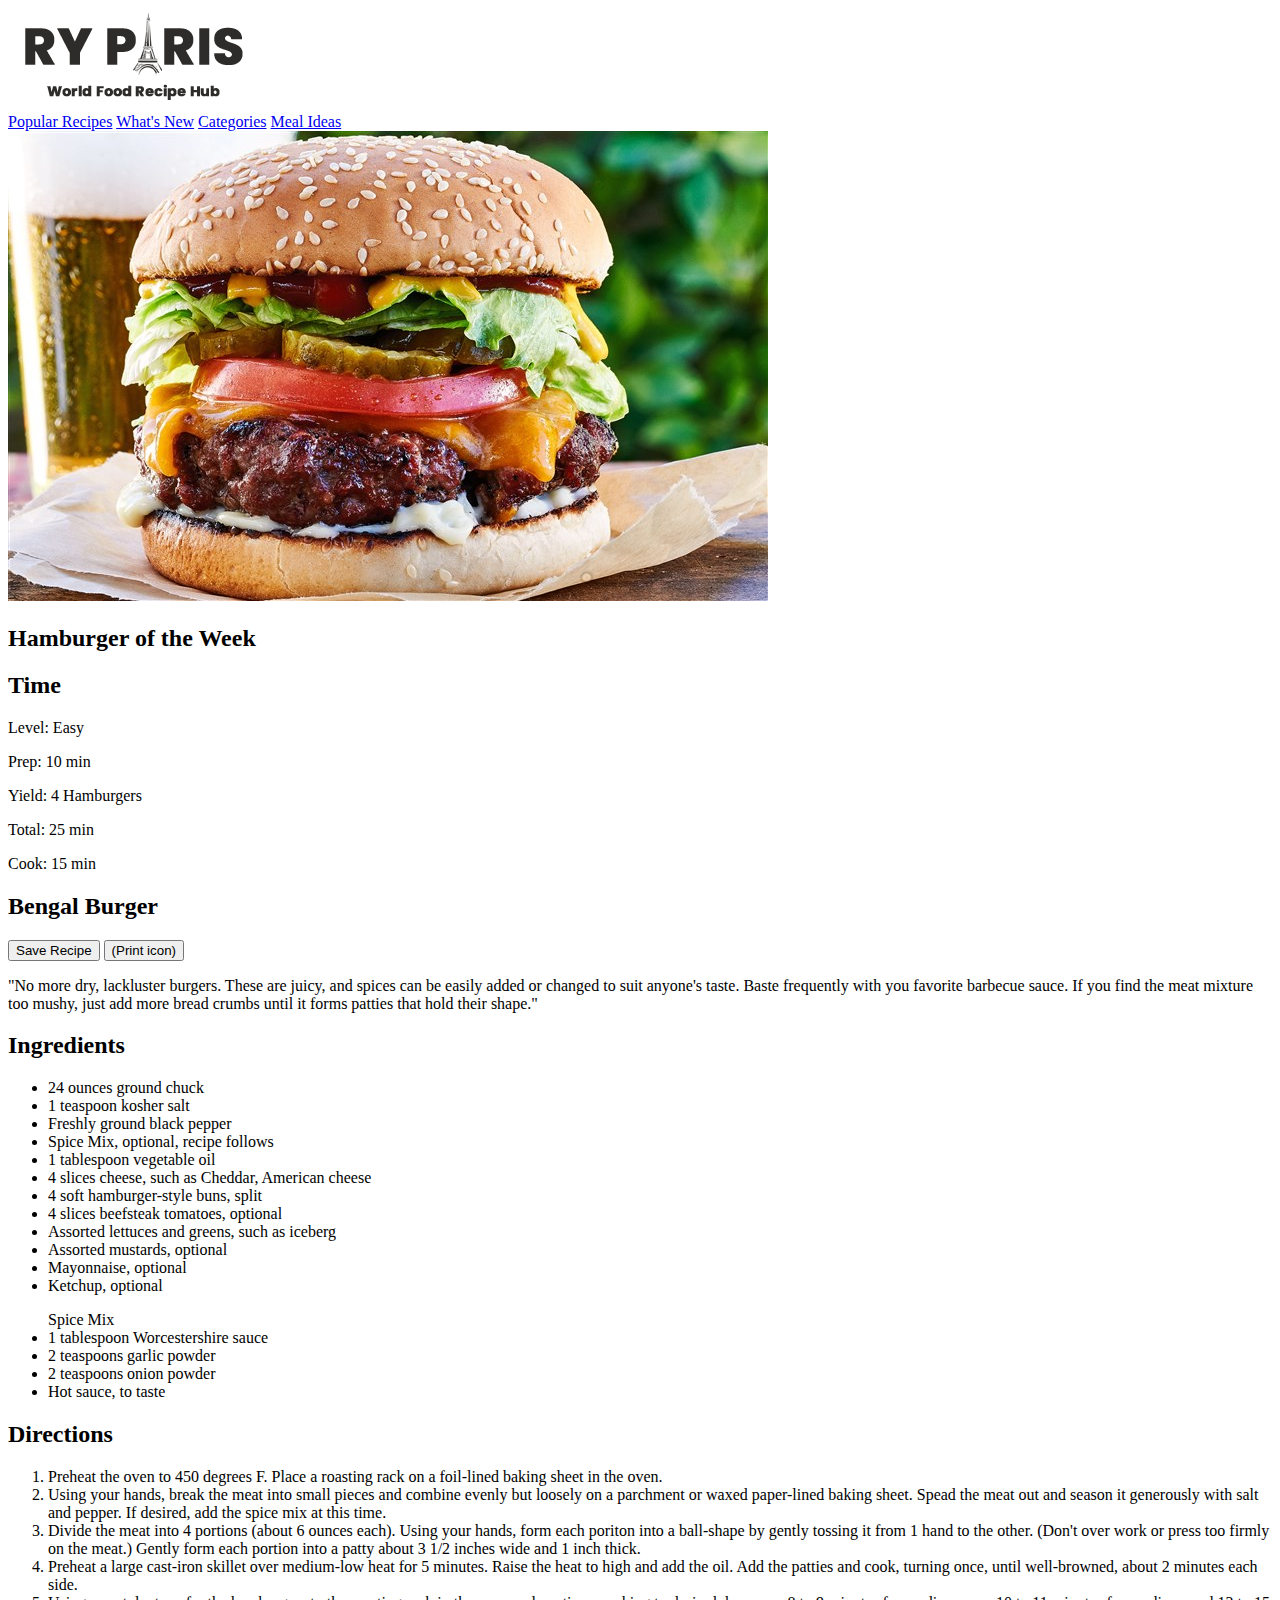
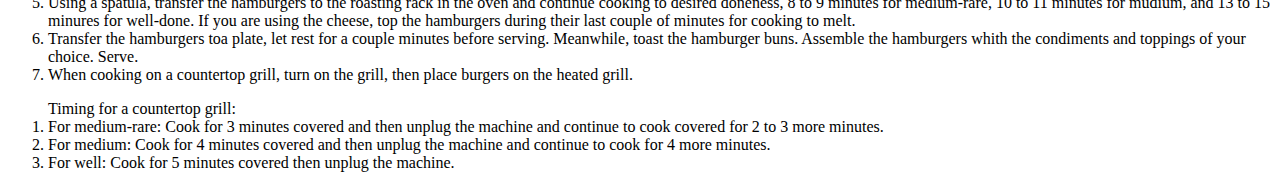
==== recipe.html @ bd98862d "added HTML and images" ====
<!DOCTYPE html>
<html>
<head>

</head>
<body>
    <div class="navTop">
        <div class="logo">
            <img src="images/ryparis-logo.png" alt="ry paris logo">
        </div>
        <div class="links">
            <a href="#">Popular Recipes</a>
            <a href="#">What's New</a>
            <a href="#">Categories</a>
            <a href="#">Meal Ideas</a>
        </div>
    </div>
    <div class="recipeHero">
        <div class="recipeHeroImage">
            <img src="images/bengal-burger.jpg" alt="bengal burger">
        </div>
        <div class="recipeHeroText">
            <h2>Hamburger of the Week</h2>
        </div>
    </div>
    <div class="time">
        <h2>Time</h2>
        <p>Level: Easy</p>
        <p>Prep: 10 min</p>
        <p>Yield: 4 Hamburgers</p>
        <p>Total: 25 min</p>
        <p>Cook: 15 min</p>
    </div>
    <div class="recipeMain">
        <div class="recipeTop">
            <h2>Bengal Burger</h2>
            <!-- 5 stars, 26 Reviews -->
            <button>Save Recipe</button>
            <button>(Print icon)</button>
        </div>
        <div class="recipeQuote">
            <p>"No more dry, lackluster burgers. These are juicy, and spices can be easily added or changed to suit anyone's taste. Baste frequently with you favorite barbecue sauce. If you find the meat mixture too mushy, just add more bread crumbs until it forms patties that hold their shape."</p>
        </div>
        <div class="recipeBody">
            <div class="ingredients">
                <h2>Ingredients</h2>
                <ul>
                    <li>24 ounces ground chuck</li>
                    <li>1 teaspoon kosher salt</li>
                    <li>Freshly ground black pepper</li>
                    <li>Spice Mix, optional, recipe follows</li>
                    <li>1 tablespoon vegetable oil</li>
                    <li>4 slices cheese, such as Cheddar, American cheese</li>
                    <li>4 soft hamburger-style buns, split</li>
                    <li>4 slices beefsteak tomatoes, optional</li>
                    <li>Assorted lettuces and greens, such as iceberg</li>
                    <li>Assorted mustards, optional</li>
                    <li>Mayonnaise, optional</li>
                    <li>Ketchup, optional</li>
                </ul>
                <ul>Spice Mix
                    <li>1 tablespoon Worcestershire sauce</li>
                    <li>2 teaspoons garlic powder</li>
                    <li>2 teaspoons onion powder</li>
                    <li>Hot sauce, to taste</li>
                </ul>
            </div>
            <div class="directions">
                <h2>Directions</h2>
                <ol>
                    <li>Preheat the oven to 450 degrees F. Place a roasting rack on a foil-lined baking sheet in the oven.</li>
                    <li>Using your hands, break the meat into small pieces and combine evenly but loosely on a parchment or waxed paper-lined baking sheet. Spead the meat out and season it generously with salt and pepper. If desired, add the spice mix at this time.</li>
                    <li>Divide the meat into 4 portions (about 6 ounces each). Using your hands, form each poriton into a ball-shape by gently tossing it from 1 hand to the other. (Don't over work or press too firmly on the meat.) Gently form each portion into a patty about 3 1/2 inches wide and 1 inch thick.</li>
                    <li>Preheat a large cast-iron skillet over medium-low heat for 5 minutes. Raise the heat to high and add the oil. Add the patties and cook, turning once, until well-browned, about 2 minutes each side.</li>
                    <li>Using a spatula, transfer the hamburgers to the roasting rack in the oven and continue cooking to desired doneness, 8 to 9 minutes for medium-rare, 10 to 11 minutes for mudium, and 13 to 15 minures for well-done. If you are using the cheese, top the hamburgers during their last couple of minutes for cooking to melt.</li>
                    <li>Transfer the hamburgers toa plate, let rest for a couple minutes before serving. Meanwhile, toast the hamburger buns. Assemble the hamburgers whith the condiments and toppings of your choice. Serve.</li>
                    <li>When cooking on a countertop grill, turn on the grill, then place burgers on the heated grill.</li>
                </ol>
                <ol>Timing for a countertop grill:
                    <li>For medium-rare: Cook for 3 minutes covered and then unplug the machine and continue to cook covered for 2 to 3 more minutes.</li>
                    <li>For medium: Cook for 4 minutes covered and then unplug the machine and continue to cook for 4 more minutes.</li>
                    <li>For well: Cook for 5 minutes covered then unplug the machine.</li>
                </ol>
            </div>
        </div>
    </div>
    
</body>
</html>
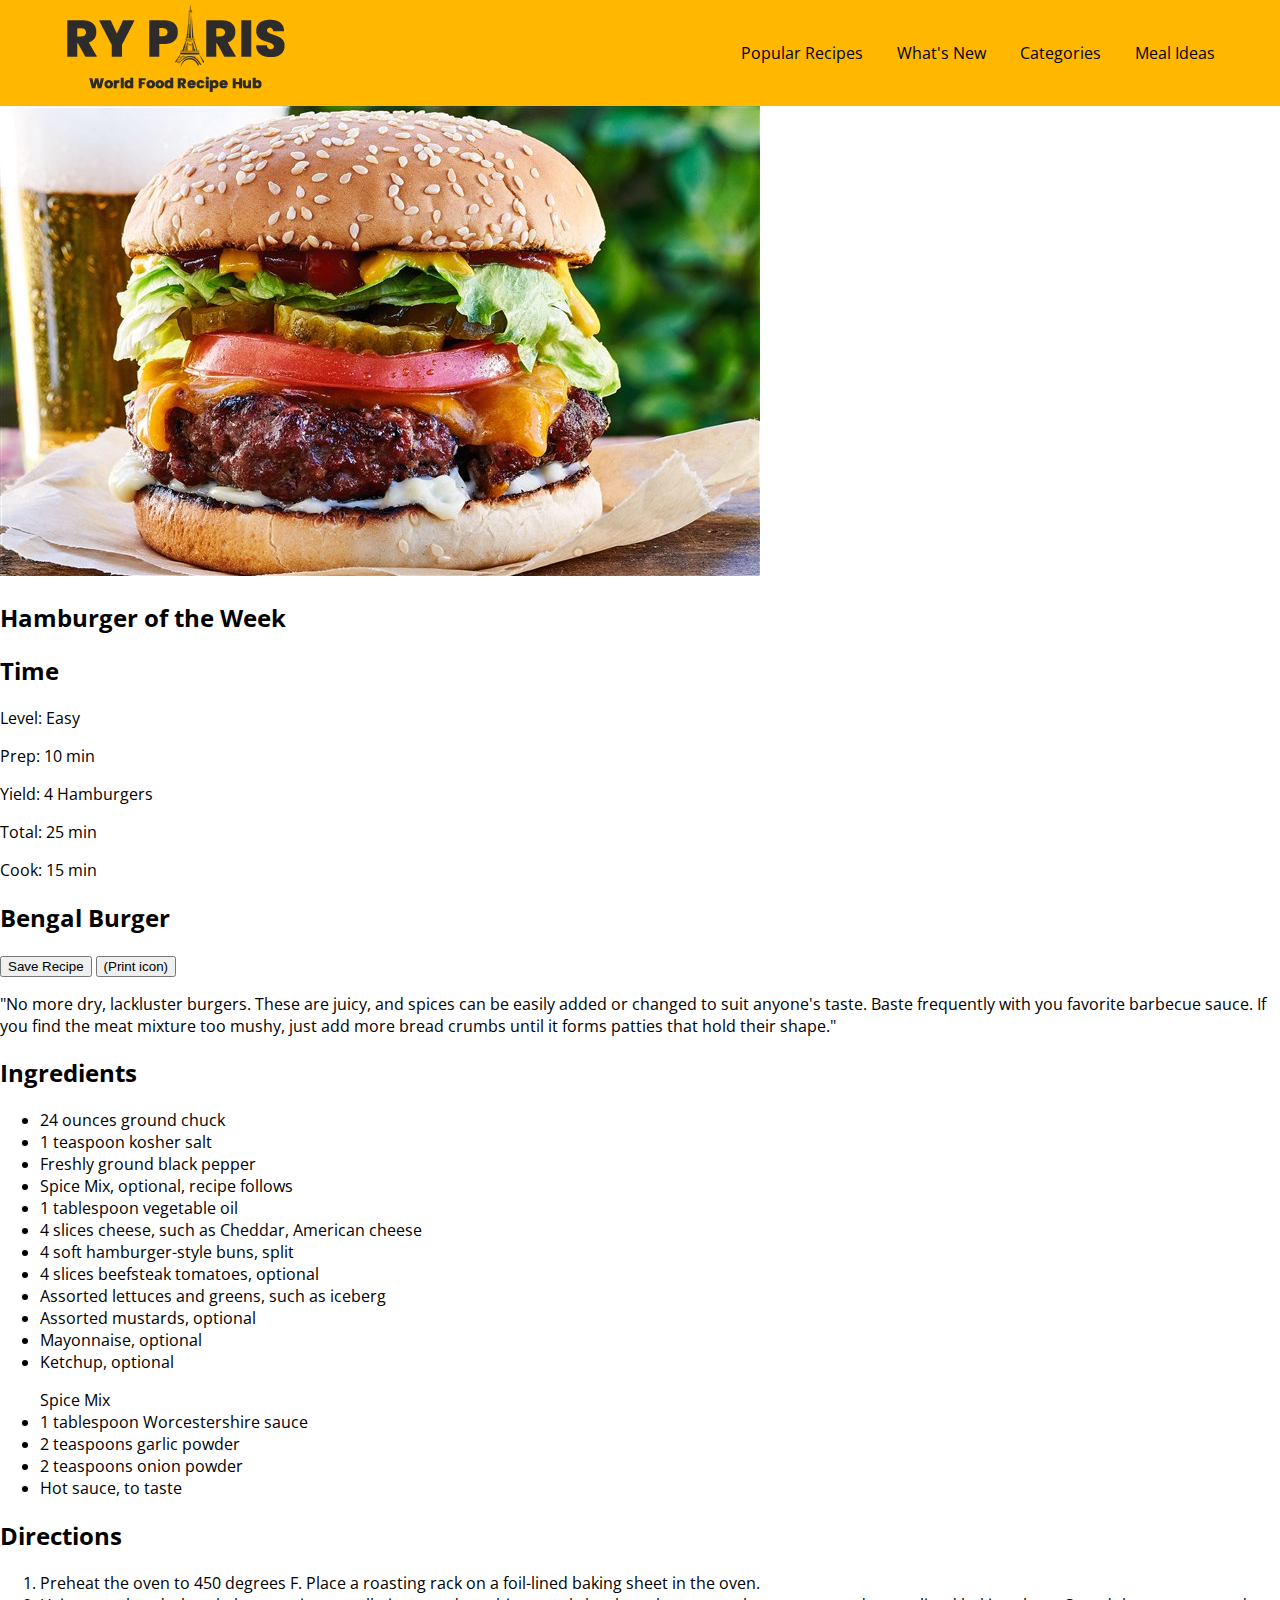
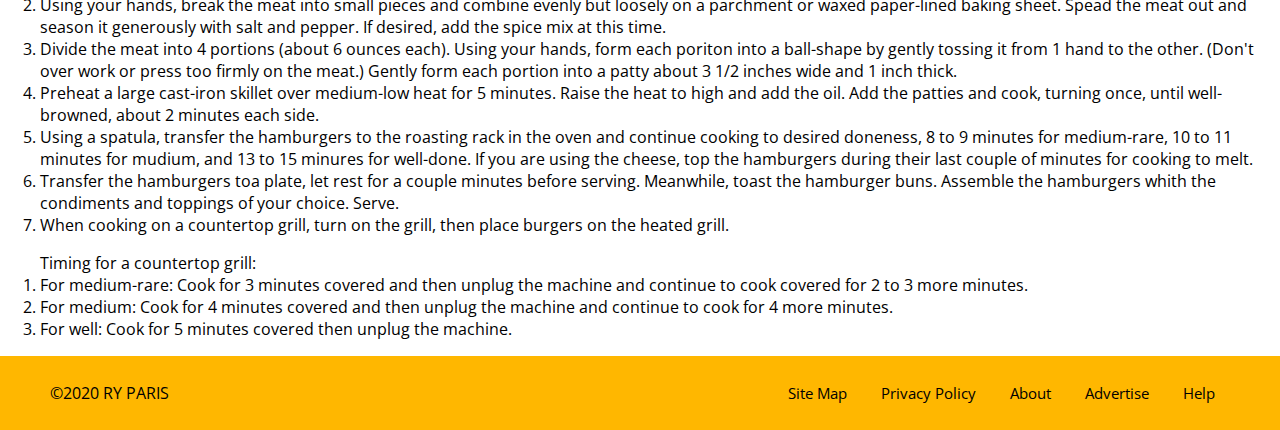
==== commit ee6e28ee: "styled navbars and linked recipe page to index.html" ====
--- a/recipe.html
+++ b/recipe.html
@@ -1,7 +1,10 @@
 <!DOCTYPE html>
 <html>
 <head>
-
+    <link rel="stylesheet" href="css/styles.css">
+    <link rel="preconnect" href="https://fonts.gstatic.com">
+    <link href="https://fonts.googleapis.com/css2?family=Open+Sans&display=swap" rel="stylesheet">
+    <title>Popular Recipes</title>
 </head>
 <body>
     <div class="navTop">
@@ -77,6 +80,7 @@
                     <li>When cooking on a countertop grill, turn on the grill, then place burgers on the heated grill.</li>
                 </ol>
                 <ol>Timing for a countertop grill:
+                    <!-- make sure to change the numbers for these items below to 8, 9, and 10. -->
                     <li>For medium-rare: Cook for 3 minutes covered and then unplug the machine and continue to cook covered for 2 to 3 more minutes.</li>
                     <li>For medium: Cook for 4 minutes covered and then unplug the machine and continue to cook for 4 more minutes.</li>
                     <li>For well: Cook for 5 minutes covered then unplug the machine.</li>
@@ -84,6 +88,18 @@
             </div>
         </div>
     </div>
+    <div class="navBottom">
+        <div class="copyright">
+            <p>&#169;2020 RY PARIS</p>
+        </div>
+        <div class="navBottomLinks">
+            <a href="#">Site Map</a>
+            <a href="#">Privacy Policy</a>
+            <a href="#">About</a>
+            <a href="#">Advertise</a>
+            <a href="#">Help</a>
+        </div>
+    </div>
     
 </body>
 </html>--- a/css/styles.css
+++ b/css/styles.css
@@ -0,0 +1,57 @@
+body {
+    margin: 0;
+    padding: 0;
+    font-family: 'Open Sans', sans-serif;
+}
+
+a {
+    color: black;
+    text-decoration: none;
+    padding: 15px;
+}
+
+/* TOP NAVBAR */
+.navTop, .navBottom {
+    background-color: rgb(255, 183, 0);
+    display: flex;
+    flex-direction: row;
+    justify-content: space-between;
+    align-items: center;
+    margin: 0 auto;
+    
+}
+
+.logo {
+    padding-left: 50px;
+}
+
+.links {
+    padding-right: 50px;
+}
+/* -----------*/
+/* HERO */
+
+.hero{
+    width: 100%;
+    height: 25%;
+}
+
+.heroImage {
+    background-image: url(/images/hero-image.jpg);
+}
+
+/* ---------- */
+/* BOTTOM NAVBAR */
+.navBottom {
+    padding: 10px;
+}
+
+.copyright {
+    padding-left: 40px;
+}
+
+.navBottomLinks {
+    padding-right: 40px;
+    font-size: 15px;
+}
+/* ------------- */
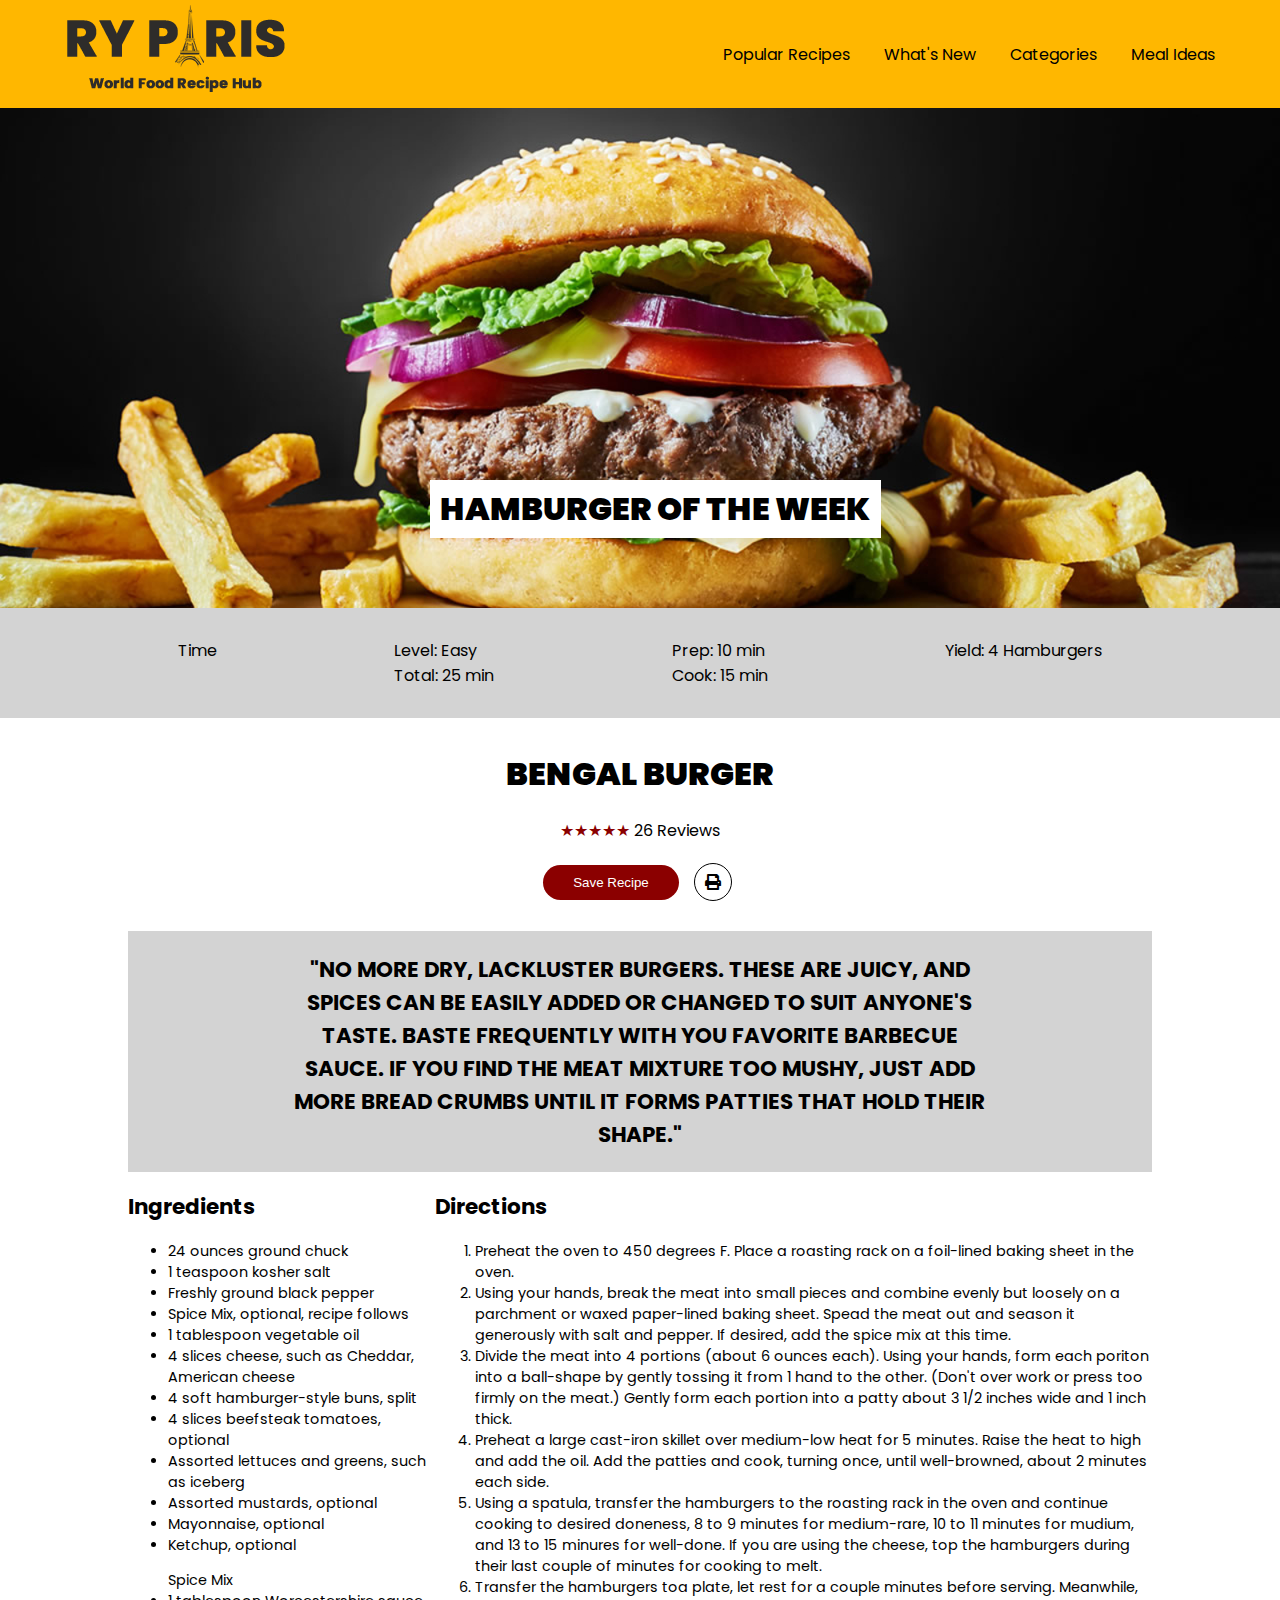
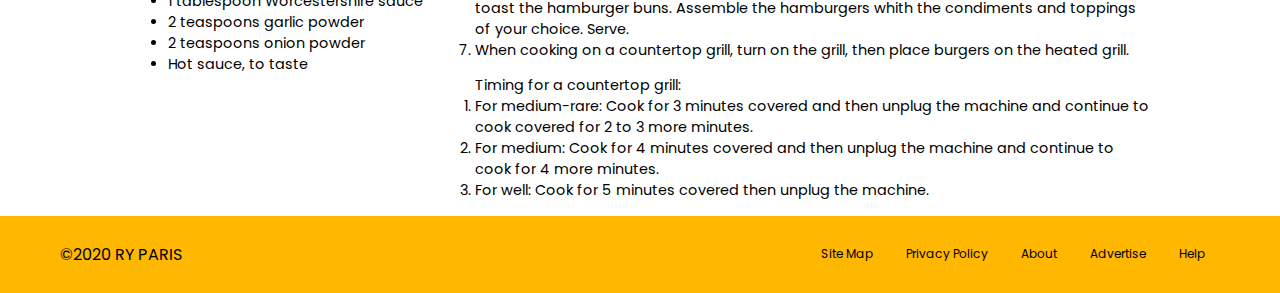
==== commit 2e337b97: "styled most of recipe.html" ====
--- a/recipe.html
+++ b/recipe.html
@@ -1,9 +1,10 @@
 <!DOCTYPE html>
 <html>
 <head>
+    <link rel="stylesheet" href="https://cdnjs.cloudflare.com/ajax/libs/font-awesome/5.15.2/css/all.min.css">
     <link rel="stylesheet" href="css/styles.css">
     <link rel="preconnect" href="https://fonts.gstatic.com">
-    <link href="https://fonts.googleapis.com/css2?family=Open+Sans&display=swap" rel="stylesheet">
+    <link href="https://fonts.googleapis.com/css2?family=Poppins&display=swap" rel="stylesheet">
     <title>Popular Recipes</title>
 </head>
 <body>
@@ -20,29 +21,34 @@
     </div>
     <div class="recipeHero">
         <div class="recipeHeroImage">
-            <img src="images/bengal-burger.jpg" alt="bengal burger">
-        </div>
-        <div class="recipeHeroText">
-            <h2>Hamburger of the Week</h2>
+            <div class="recipeHeroText">
+                Hamburger of the Week
+            </div>
         </div>
     </div>
     <div class="time">
-        <h2>Time</h2>
-        <p>Level: Easy</p>
-        <p>Prep: 10 min</p>
+        <p>Time</p>
+        <div class="timeColOne">
+            <p>Level: Easy</p>
+            <p>Total: 25 min</p>
+        </div>
+        <div class="timeColTwo">
+            <p>Prep: 10 min</p>
+            <p>Cook: 15 min</p>
+        </div>
         <p>Yield: 4 Hamburgers</p>
-        <p>Total: 25 min</p>
-        <p>Cook: 15 min</p>
     </div>
     <div class="recipeMain">
         <div class="recipeTop">
-            <h2>Bengal Burger</h2>
-            <!-- 5 stars, 26 Reviews -->
-            <button>Save Recipe</button>
-            <button>(Print icon)</button>
+            <p>Bengal Burger</p>
+            <p><span class="stars">&#9733;&#9733;&#9733;&#9733;&#9733;</span> 26 Reviews</p>
+            <div class="recipeButtons">
+                <button>Save Recipe</button>
+                <i class="fas fa-print"></i>
+            </div>
         </div>
         <div class="recipeQuote">
-            <p>"No more dry, lackluster burgers. These are juicy, and spices can be easily added or changed to suit anyone's taste. Baste frequently with you favorite barbecue sauce. If you find the meat mixture too mushy, just add more bread crumbs until it forms patties that hold their shape."</p>
+            <h3>"No more dry, lackluster burgers. These are juicy, and spices can be easily added or changed to suit anyone's taste. Baste frequently with you favorite barbecue sauce. If you find the meat mixture too mushy, just add more bread crumbs until it forms patties that hold their shape."</h3>
         </div>
         <div class="recipeBody">
             <div class="ingredients">
--- a/css/styles.css
+++ b/css/styles.css
@@ -1,7 +1,8 @@
 body {
     margin: 0;
     padding: 0;
-    font-family: 'Open Sans', sans-serif;
+    font-family: 'Poppins', sans-serif; 
+    font-size: 1em;
 }
 
 a {
@@ -10,7 +11,6 @@
     padding: 15px;
 }
 
-/* TOP NAVBAR */
 .navTop, .navBottom {
     background-color: rgb(255, 183, 0);
     display: flex;
@@ -18,40 +18,263 @@
     justify-content: space-between;
     align-items: center;
     margin: 0 auto;
-    
-}
-
-.logo {
+}
+
+.logo, .copyright {
     padding-left: 50px;
 }
 
-.links {
+.links, .navBottomLinks {
     padding-right: 50px;
 }
-/* -----------*/
-/* HERO */
-
-.hero{
-    width: 100%;
-    height: 25%;
-}
-
-.heroImage {
-    background-image: url(/images/hero-image.jpg);
-}
-
-/* ---------- */
-/* BOTTOM NAVBAR */
+
 .navBottom {
     padding: 10px;
 }
 
-.copyright {
-    padding-left: 40px;
-}
-
 .navBottomLinks {
-    padding-right: 40px;
-    font-size: 15px;
-}
-/* ------------- */
+    font-size: 0.75em;
+}
+
+.hero {
+    width: 100%;
+     height: 500px;
+}
+
+.heroImage{
+    background-image: url(../images/hero-image.jpg);
+    width: 100%;
+    height: 500px;
+    background-size: cover;
+    position: relative;
+}
+
+.heroText, .recipeHeroText {
+    position: absolute;
+    bottom: 70px;
+    left: 430px;
+    background-color: white;
+    color: black;
+    text-align: center;
+    font-size: 2em;
+    text-transform: uppercase;
+    padding: 5px 10px;
+    font-weight: 900;
+}
+
+.content {
+    width: 100%;
+    margin: 0 auto;
+}
+
+.everyday, .healthy, .where {
+    display: flex;
+    flex-direction: column;
+    align-items: center;
+    margin: 0 auto;
+}
+
+.everydayImages, .healthyImages, .whereImages {
+    display: flex;
+    flex-direction: row;
+    align-items: center;
+    padding: 15px 15px 0px 15px;
+}
+
+.everyday, .where {
+    width: 80%;
+    padding: 20px;
+}
+
+.breakfast, .vegetarian, .cold, .fajita, .muffins, .eggplant, .teriyaki, .sandwiches, .pizza, .city {
+    width: 300px;
+    height: 200px;
+    background-size: cover;
+}
+
+.breakfast {
+    background-image: url(../images/breakfast-ideas.jpg);
+    margin: 15px;
+}
+
+.vegetarian {
+    background-image: url(../images/vegetarian-ideas.jpg);
+    margin: 15px;
+}
+
+.cold {
+    background-image: url(../images/cold-weather-dinners.jpeg);
+    margin: 15px;
+}
+
+.everydayCaption, .healthyCaption, .whereCaption {
+    display: flex;
+    flex-direction: row;
+}
+
+.healthy {
+    background-color: lightgray;
+    padding: 20px;
+}
+
+.healthyBody {
+    width: 80%;
+    display: flex;
+    flex-direction: column;
+    align-items: center;
+}
+
+.healthyImages {
+    width: 100%;
+}
+
+.fajita {
+    background-image: url(../images/fajita-peppers.jpeg);
+    margin: 15px;
+}
+
+.muffins {
+    background-image: url(../images/muffins.jpeg);
+    margin: 15px;
+}
+
+.eggplant {
+    background-image: url(../images/eggplant-parmesan.jpg);
+    margin: 15px;
+}
+
+.teriyaki {
+    background-image: url(../images/teriyaki-chicken.jpeg);
+    margin: 15px;
+}
+
+.sandwiches {
+    background-image: url(../images/burger.jpg);
+    margin: 15px;
+}
+
+.pizza {
+    background-image: url(../images/pizza.jpeg);
+    margin: 15px;
+}
+
+.city {
+    background-image: url(../images/city-bowl.jpeg);
+    margin: 15px;
+}
+
+.recipeHero {
+    width: 100%;
+    height: 500px;
+}
+
+.recipeHeroImage {
+    background-image: url(../images/better-bengal-burger.jpeg);
+    width: 100%;
+    height: 500px;
+    background-size: cover;
+    position: relative;
+    background-position-y: center;
+}
+
+.time {
+    display: flex;
+    flex-direction: row;
+    width: 100%;
+    background-color: lightgray;
+    justify-content: space-evenly;
+    padding: 30px 0px;
+}
+
+.time p {
+    margin: 0;
+}
+
+.timeColOne, .timeColTwo {
+    display: flex;
+    flex-direction: column;
+}
+
+.recipeMain {
+    width: 80%;
+    display: flex;
+    flex-direction: column;
+    align-items: center;
+    margin: 0 auto;
+}
+
+.recipeTop {
+    display: flex;
+    flex-direction: column;
+    padding-bottom: 20px;
+}
+
+.recipeTop p:nth-of-type(1) {
+    text-align: center;
+    font-size: 2em;
+    margin-bottom: 10px;
+    text-transform: uppercase;
+    font-weight: 900;
+}
+
+.recipeTop p:nth-of-type(2) {
+    text-align: center;
+    margin: 10px;
+}
+
+.stars {
+    color: darkred;
+}
+
+.recipeButtons {
+    display: flex;
+    flex-direction: row;
+    justify-content: center;
+    align-items: center;
+}
+
+button {
+    background-color: darkred;
+    color: white;
+    border: none;
+    border-radius: 20px;
+    margin: 5px;
+    padding: 10px 30px;
+}
+
+i {
+    margin: 10px;
+    padding: 10px;
+    border: 1px solid black;
+    border-radius: 50px;
+}
+
+.recipeQuote {
+    display: flex;
+    justify-content: center;
+    width: 100%;
+    background-color: lightgray;
+    text-align: center;
+    text-transform: uppercase;
+    font-size: 1.15em; 
+}
+
+.recipeQuote h3 {
+    width: 70%;
+
+}
+
+.recipeBody {
+    display: flex;
+    flex-direction: row;
+    justify-content: space-between;
+    font-size: 0.9em;
+}
+
+.ingredients {
+    width: 30%
+}
+
+.directions {
+    width: 70%;
+}
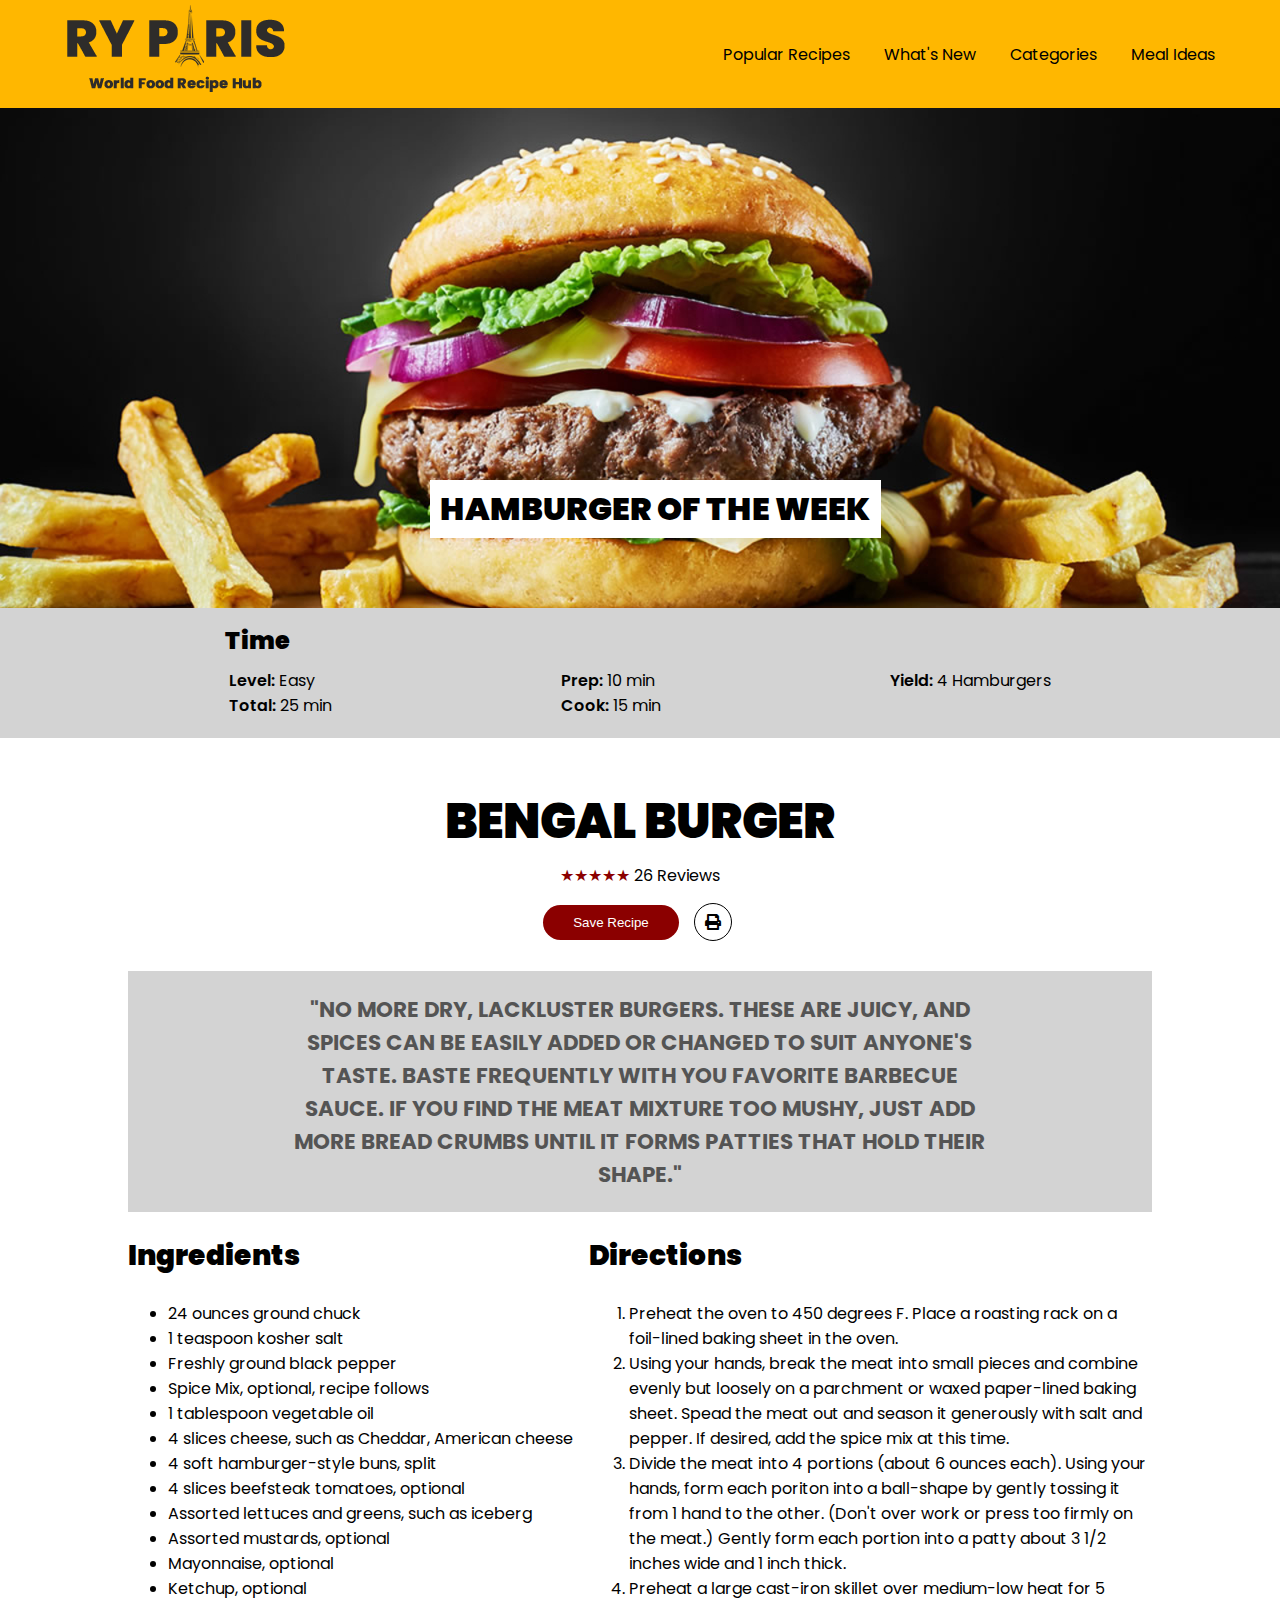
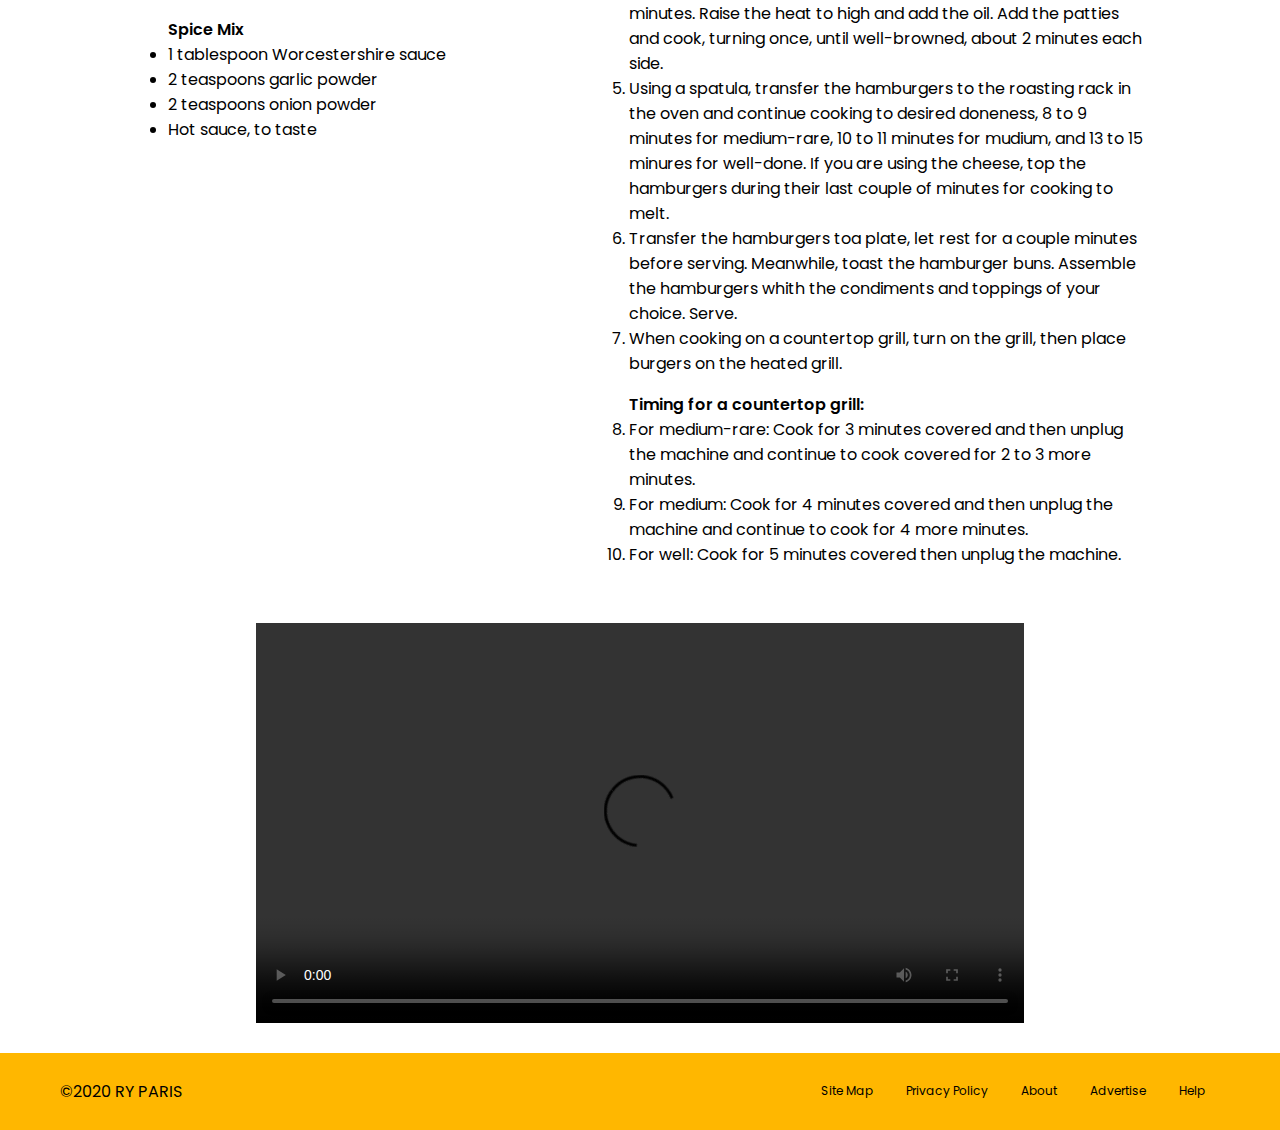
==== commit 97dabb46: "completed styling on time bar and added video to recipe.html" ====
--- a/recipe.html
+++ b/recipe.html
@@ -4,7 +4,7 @@
     <link rel="stylesheet" href="https://cdnjs.cloudflare.com/ajax/libs/font-awesome/5.15.2/css/all.min.css">
     <link rel="stylesheet" href="css/styles.css">
     <link rel="preconnect" href="https://fonts.gstatic.com">
-    <link href="https://fonts.googleapis.com/css2?family=Poppins&display=swap" rel="stylesheet">
+    <link href="https://fonts.googleapis.com/css2?family=Poppins:wght@400;600;900&display=swap" rel="stylesheet">
     <title>Popular Recipes</title>
 </head>
 <body>
@@ -28,15 +28,17 @@
     </div>
     <div class="time">
         <p>Time</p>
+    </div>
+    <div class="timeBox">
         <div class="timeColOne">
-            <p>Level: Easy</p>
-            <p>Total: 25 min</p>
+            <p><span>Level:</span> Easy</p>
+            <p><span>Total:</span> 25 min</p>
         </div>
         <div class="timeColTwo">
-            <p>Prep: 10 min</p>
-            <p>Cook: 15 min</p>
+            <p><span>Prep:</span> 10 min</p>
+            <p><span>Cook:</span> 15 min</p>
         </div>
-        <p>Yield: 4 Hamburgers</p>
+        <p><span>Yield:</span> 4 Hamburgers</p>
     </div>
     <div class="recipeMain">
         <div class="recipeTop">
@@ -67,7 +69,7 @@
                     <li>Mayonnaise, optional</li>
                     <li>Ketchup, optional</li>
                 </ul>
-                <ul>Spice Mix
+                <ul><span>Spice Mix</span>
                     <li>1 tablespoon Worcestershire sauce</li>
                     <li>2 teaspoons garlic powder</li>
                     <li>2 teaspoons onion powder</li>
@@ -85,14 +87,16 @@
                     <li>Transfer the hamburgers toa plate, let rest for a couple minutes before serving. Meanwhile, toast the hamburger buns. Assemble the hamburgers whith the condiments and toppings of your choice. Serve.</li>
                     <li>When cooking on a countertop grill, turn on the grill, then place burgers on the heated grill.</li>
                 </ol>
-                <ol>Timing for a countertop grill:
-                    <!-- make sure to change the numbers for these items below to 8, 9, and 10. -->
+                <ol start="8"><span>Timing for a countertop grill:</span>
                     <li>For medium-rare: Cook for 3 minutes covered and then unplug the machine and continue to cook covered for 2 to 3 more minutes.</li>
                     <li>For medium: Cook for 4 minutes covered and then unplug the machine and continue to cook for 4 more minutes.</li>
                     <li>For well: Cook for 5 minutes covered then unplug the machine.</li>
                 </ol>
             </div>
         </div>
+    </div>
+    <div class="video">
+       <video src="./images/burger-video.mp4" controls></video>
     </div>
     <div class="navBottom">
         <div class="copyright">
--- a/css/styles.css
+++ b/css/styles.css
@@ -178,21 +178,42 @@
 }
 
 .time {
+    background-color: lightgray;
+    padding-top: 15px;
+}
+
+.time p {
+    margin: 0;
+    padding-left: 225px;
+    padding-bottom: 10px;
+    font-weight: 900;
+    font-size: 1.5em;
+}
+
+.timeBox{
     display: flex;
     flex-direction: row;
     width: 100%;
     background-color: lightgray;
     justify-content: space-evenly;
-    padding: 30px 0px;
-}
-
-.time p {
+    padding: 0px 0px 20px 0px;
+}
+
+.timeBox p {
     margin: 0;
 }
 
+.timeBox span {
+    font-weight: 600;
+}
+
 .timeColOne, .timeColTwo {
     display: flex;
     flex-direction: column;
+}
+
+.timeColOne span, .timeColTwo span {
+    font-weight: 600;
 }
 
 .recipeMain {
@@ -201,6 +222,7 @@
     flex-direction: column;
     align-items: center;
     margin: 0 auto;
+    padding-bottom: 10px;
 }
 
 .recipeTop {
@@ -211,15 +233,15 @@
 
 .recipeTop p:nth-of-type(1) {
     text-align: center;
-    font-size: 2em;
-    margin-bottom: 10px;
+    font-size: 3em;
+    margin-bottom: 0;
     text-transform: uppercase;
     font-weight: 900;
 }
 
 .recipeTop p:nth-of-type(2) {
     text-align: center;
-    margin: 10px;
+    margin: 5px 10px;
 }
 
 .stars {
@@ -256,25 +278,42 @@
     background-color: lightgray;
     text-align: center;
     text-transform: uppercase;
-    font-size: 1.15em; 
+    font-size: 1.15em;
 }
 
 .recipeQuote h3 {
     width: 70%;
-
+    opacity: 60%;
 }
 
 .recipeBody {
     display: flex;
     flex-direction: row;
     justify-content: space-between;
-    font-size: 0.9em;
+    font-size: 1em;
 }
 
 .ingredients {
-    width: 30%
+    width: 45%;
+}
+
+.ingredients h2, .directions h2 {
+    font-size: 1.75em;
+    font-weight: 900;
+}
+
+.ingredients span, .directions span {
+    font-weight: 600;
 }
 
 .directions {
-    width: 70%;
-}
+    width: 55%;
+}
+
+video {
+    display: flex;
+    justify-content: center;
+    width: 60%;
+    height: 400px;
+    margin: 30px auto;
+}
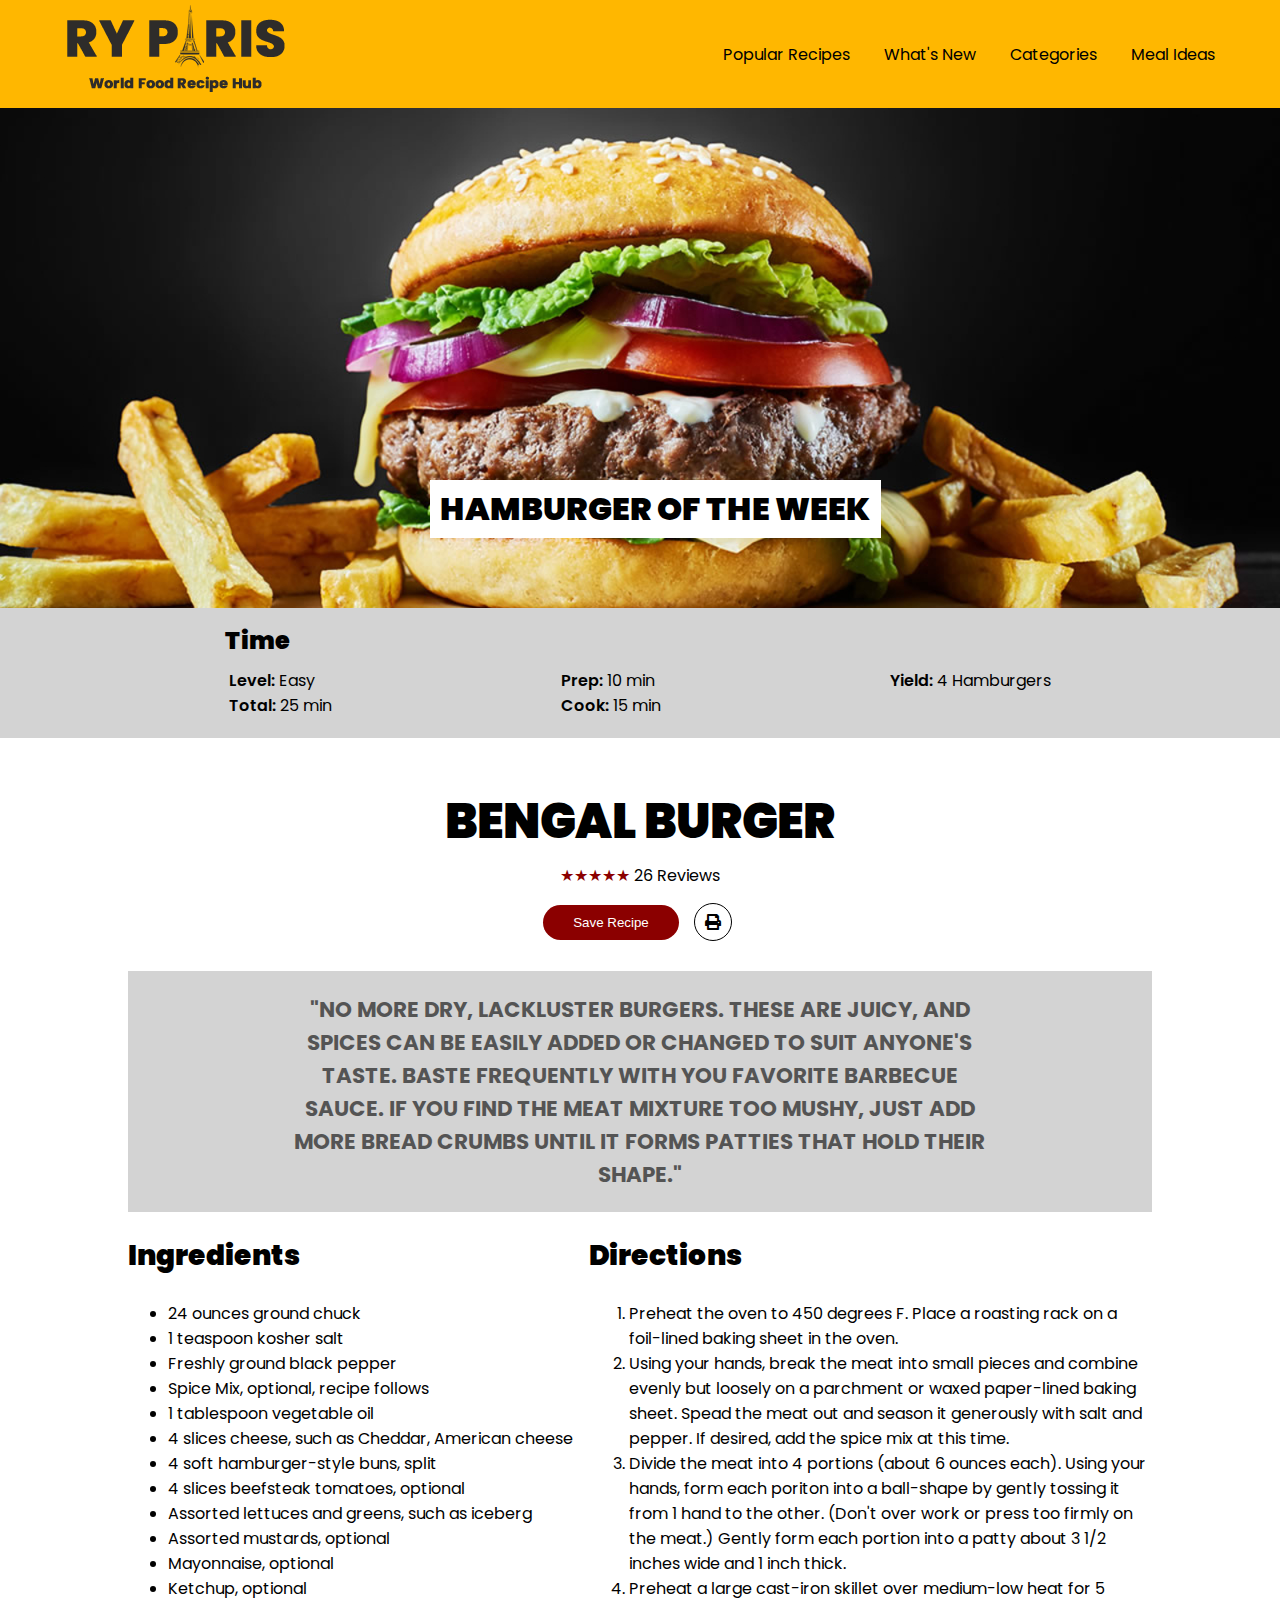
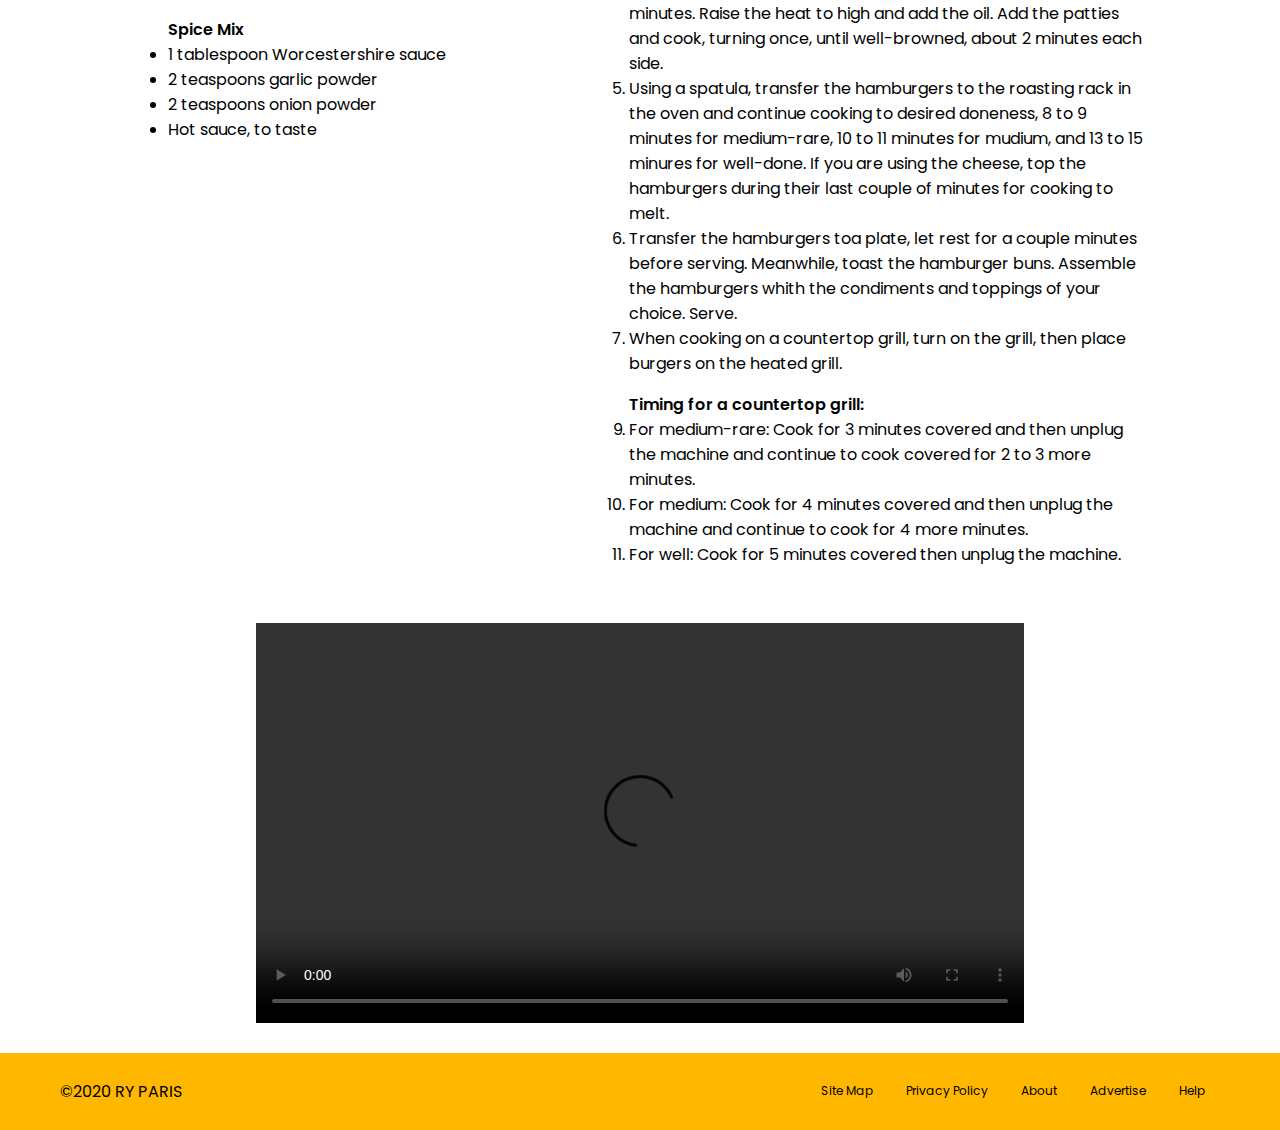
==== commit 331d6234: "organized css file and finished off project" ====
--- a/recipe.html
+++ b/recipe.html
@@ -69,7 +69,8 @@
                     <li>Mayonnaise, optional</li>
                     <li>Ketchup, optional</li>
                 </ul>
-                <ul><span>Spice Mix</span>
+                <ul>
+                    <li class="removeDot">Spice Mix</li>
                     <li>1 tablespoon Worcestershire sauce</li>
                     <li>2 teaspoons garlic powder</li>
                     <li>2 teaspoons onion powder</li>
@@ -87,7 +88,8 @@
                     <li>Transfer the hamburgers toa plate, let rest for a couple minutes before serving. Meanwhile, toast the hamburger buns. Assemble the hamburgers whith the condiments and toppings of your choice. Serve.</li>
                     <li>When cooking on a countertop grill, turn on the grill, then place burgers on the heated grill.</li>
                 </ol>
-                <ol start="8"><span>Timing for a countertop grill:</span>
+                <ol start="8">
+                    <li class="removeDot">Timing for a countertop grill:</li>
                     <li>For medium-rare: Cook for 3 minutes covered and then unplug the machine and continue to cook covered for 2 to 3 more minutes.</li>
                     <li>For medium: Cook for 4 minutes covered and then unplug the machine and continue to cook for 4 more minutes.</li>
                     <li>For well: Cook for 5 minutes covered then unplug the machine.</li>
--- a/css/styles.css
+++ b/css/styles.css
@@ -11,6 +11,7 @@
     padding: 15px;
 }
 
+/* NAVBARS */
 .navTop, .navBottom {
     background-color: rgb(255, 183, 0);
     display: flex;
@@ -35,7 +36,9 @@
 .navBottomLinks {
     font-size: 0.75em;
 }
-
+/* END OF NAVBARS */
+
+/* HEROES */
 .hero {
     width: 100%;
      height: 500px;
@@ -62,6 +65,22 @@
     font-weight: 900;
 }
 
+.recipeHero {
+    width: 100%;
+    height: 500px;
+}
+
+.recipeHeroImage {
+    background-image: url(../images/better-bengal-burger.jpeg);
+    width: 100%;
+    height: 500px;
+    background-size: cover;
+    position: relative;
+    background-position-y: center;
+}
+/* END OF HEROES */
+
+/* INDEX.HTML CSS */
 .content {
     width: 100%;
     margin: 0 auto;
@@ -78,105 +97,100 @@
     display: flex;
     flex-direction: row;
     align-items: center;
-    padding: 15px 15px 0px 15px;
+    padding: 15px 15px 0px 15px;  
 }
 
 .everyday, .where {
     width: 80%;
     padding: 20px;
+}
+
+.everydayCaption, .healthyCaption, .whereCaption {
+    width: 100%;
+    display: flex;
+    flex-direction: row;
+    justify-content: space-around;
+}
+
+.whereCaption {
+    padding-right: 75px;
+}
+
+.healthySubtitle {
+    background-color: white;
+    width: 205px;
+    padding: 5px;
+}
+
+.healthy {
+    background-color: lightgray;
+    padding: 20px 20px 40px 20px;
+}
+
+.healthyBody {
+    width: 80%;
+    display: flex;
+    flex-direction: column;
+    align-items: center;
+}
+
+.healthyImages {
+    width: 100%;
 }
 
 .breakfast, .vegetarian, .cold, .fajita, .muffins, .eggplant, .teriyaki, .sandwiches, .pizza, .city {
     width: 300px;
     height: 200px;
     background-size: cover;
+    margin: 15px 15px 0px 15px;
 }
 
 .breakfast {
     background-image: url(../images/breakfast-ideas.jpg);
-    margin: 15px;
 }
 
 .vegetarian {
     background-image: url(../images/vegetarian-ideas.jpg);
-    margin: 15px;
 }
 
 .cold {
     background-image: url(../images/cold-weather-dinners.jpeg);
-    margin: 15px;
-}
-
-.everydayCaption, .healthyCaption, .whereCaption {
-    display: flex;
-    flex-direction: row;
-}
-
-.healthy {
-    background-color: lightgray;
-    padding: 20px;
-}
-
-.healthyBody {
-    width: 80%;
-    display: flex;
-    flex-direction: column;
-    align-items: center;
-}
-
-.healthyImages {
-    width: 100%;
 }
 
 .fajita {
     background-image: url(../images/fajita-peppers.jpeg);
-    margin: 15px;
 }
 
 .muffins {
     background-image: url(../images/muffins.jpeg);
-    margin: 15px;
 }
 
 .eggplant {
     background-image: url(../images/eggplant-parmesan.jpg);
-    margin: 15px;
 }
 
 .teriyaki {
     background-image: url(../images/teriyaki-chicken.jpeg);
-    margin: 15px;
 }
 
 .sandwiches {
     background-image: url(../images/burger.jpg);
-    margin: 15px;
+    border: 5px solid lightgray;
 }
 
 .pizza {
     background-image: url(../images/pizza.jpeg);
-    margin: 15px;
+    border: 5px solid lightgray;
 }
 
 .city {
     background-image: url(../images/city-bowl.jpeg);
-    margin: 15px;
-}
-
-.recipeHero {
-    width: 100%;
-    height: 500px;
-}
-
-.recipeHeroImage {
-    background-image: url(../images/better-bengal-burger.jpeg);
-    width: 100%;
-    height: 500px;
-    background-size: cover;
-    position: relative;
-    background-position-y: center;
-}
-
+    border: 5px solid lightgray;
+}
+/* END OF INDEX.HTML CSS */
+
+
+/* RECIPE.HTML CSS */
 .time {
     background-color: lightgray;
     padding-top: 15px;
@@ -297,17 +311,22 @@
     width: 45%;
 }
 
+.directions {
+    width: 55%;
+}
+
+.ingredients ul, .directions ol {
+    margin-top: 0px;
+}
+
 .ingredients h2, .directions h2 {
     font-size: 1.75em;
     font-weight: 900;
 }
 
-.ingredients span, .directions span {
+.removeDot {
+    list-style-type: none;
     font-weight: 600;
-}
-
-.directions {
-    width: 55%;
 }
 
 video {
@@ -317,3 +336,4 @@
     height: 400px;
     margin: 30px auto;
 }
+/* END OF RECIPE.HTML CSS */
